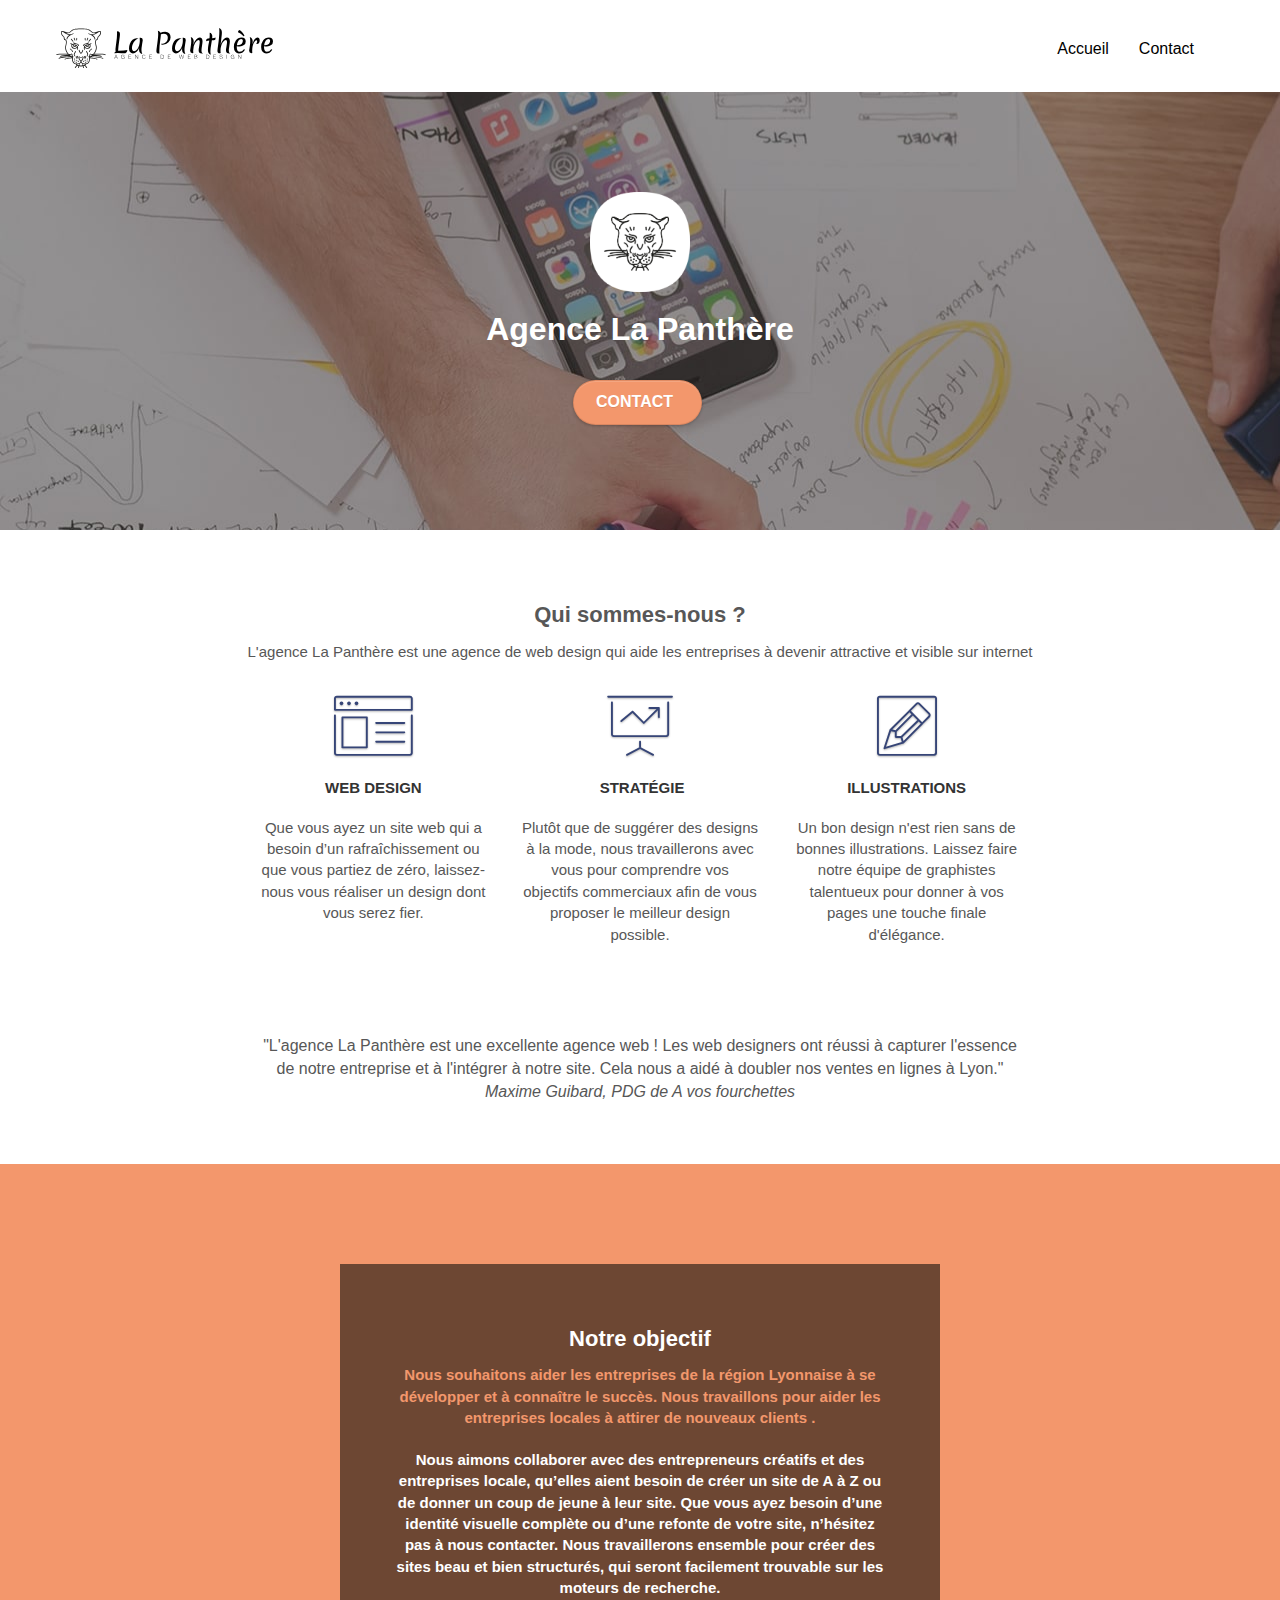
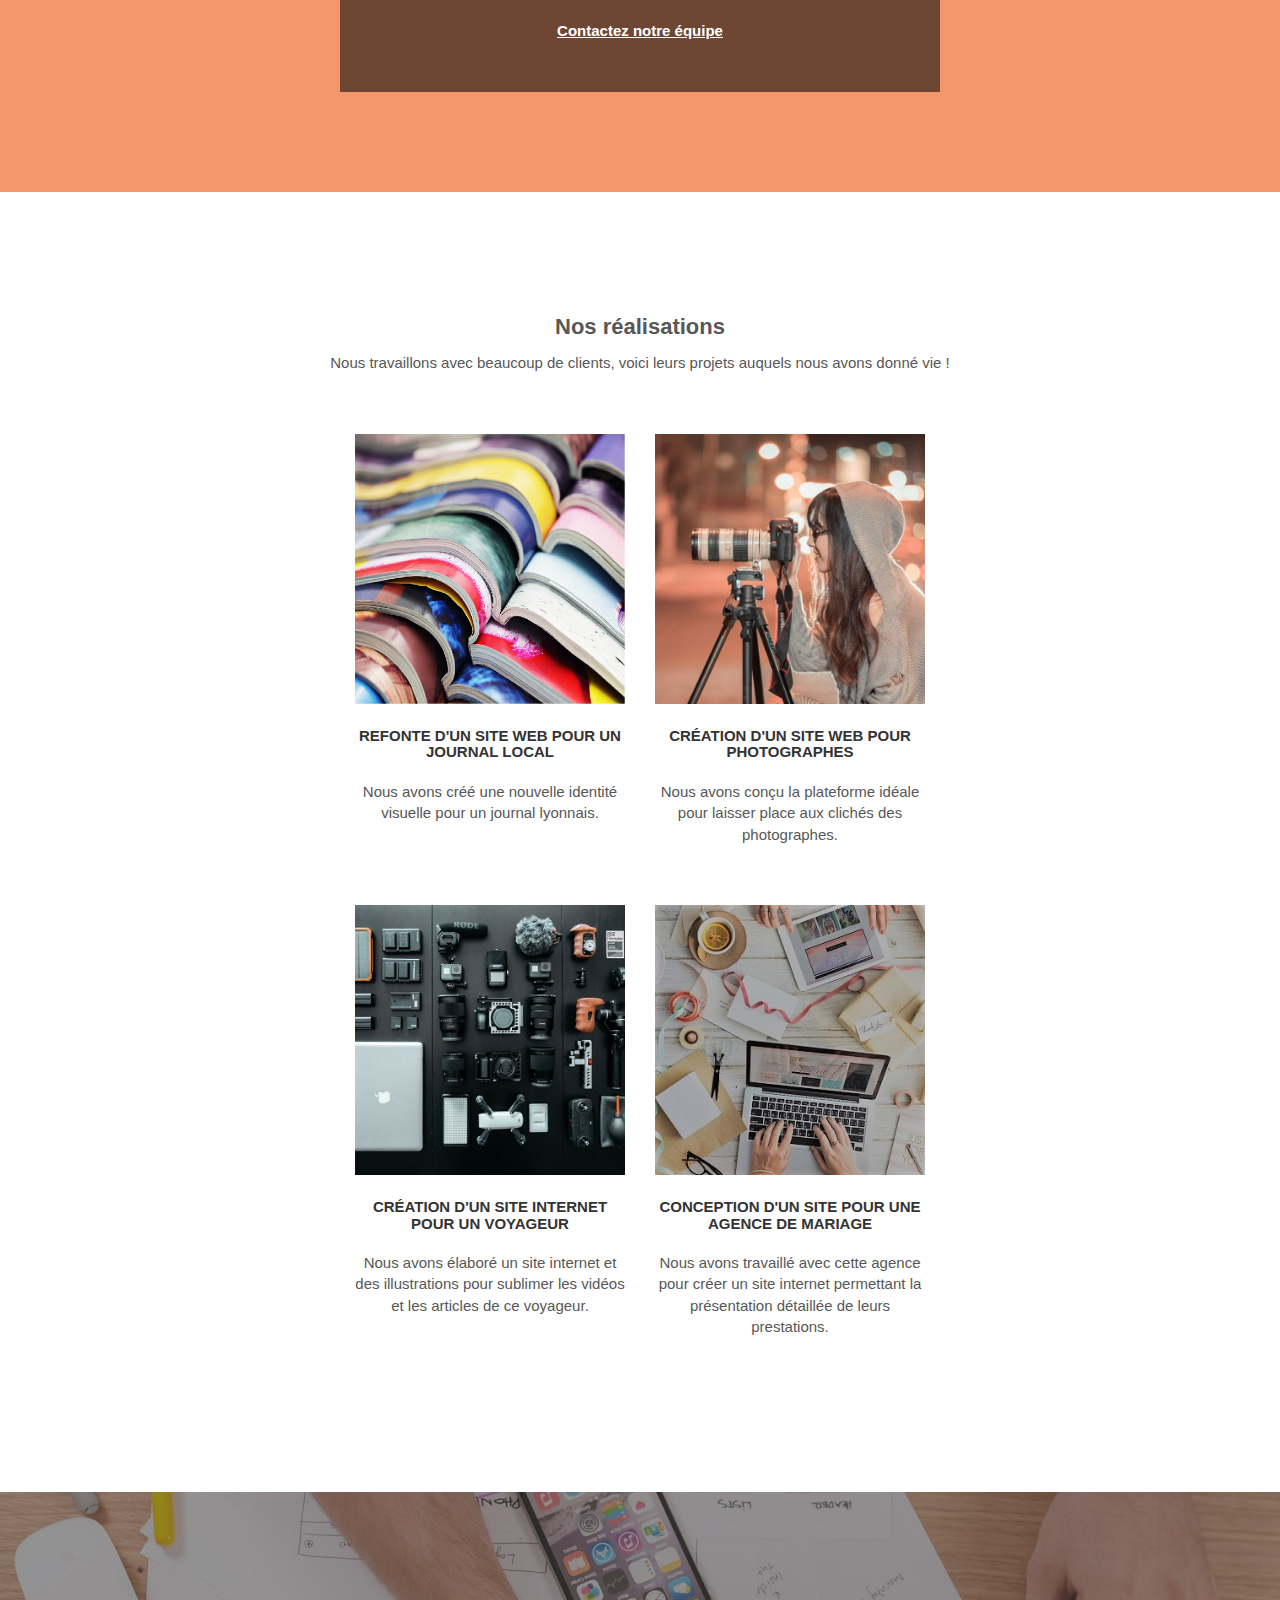
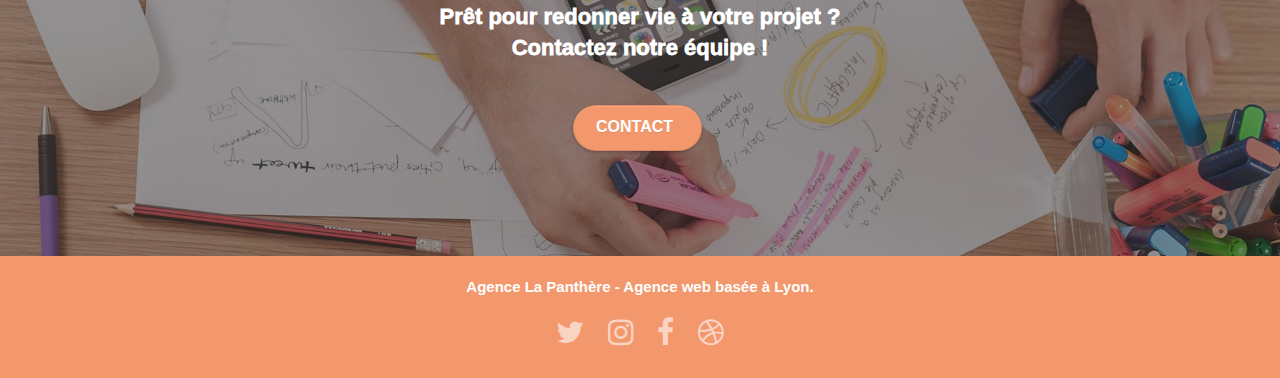
==== index.html @ 71d75590 "Add files via upload" ====
<!doctype html>
<html lang="fr">
<head>
	
    <meta charset="utf-8">
    <meta name="keywords" content="seo, google, site web, site internet, agence design paris, agence design, agence design,agence design,agence design,agence design,agence design,agence design,agence design,agence design">
    <meta name="description" content="L'agence La Panthère est une agence de web design qui aide les entreprises à devenir attractive et visible sur internet - Ensemble, travaillons sur la stratégie de communication, le design, ainsi que les illustrations de votre site web.">
    <meta name="viewport" content="width=device-width, initial-scale=1.0, viewport-fit=cover">
    <link rel="shortcut icon" type="image/png" href="favicon.jpg">
    
	<link rel="stylesheet" type="text/css" href="./css/bootstrap.css">
	<link rel="stylesheet" type="text/css" href="style.css">
	<link rel="stylesheet" type="text/css" href="./css/font-awesome.css">
	<link rel="stylesheet" type="text/css" href="./css/et-line.css">
	
    
	<script src="./js/jquery-2.1.0.js"></script>
	<script src="./js/bootstrap.js"></script>
	<script src="./js/blocs.js"></script>
	<script src="./js/jquery.touchSwipe.js" defer></script>
	<script src="./js/gmaps.js"></script>

    <title>La Panthère - Agence de Web Design Lyonnaise</title>

    
<!-- Analytics -->
 
<!-- Analytics END -->
    
</head>
<body>
<!-- Principal conteneur -->
<div class="page-container">
    
<!-- bloc-0 -->
<header class="bloc bgc-white l-bloc " id="bloc-0">
	<div class="container bloc-sm">

		<nav class="navbar row">
			<div class="navbar-header">
				<a class="navbar-brand" href="index.html"><img src="img/agence-la-panthere-monochrome.svg" alt="paris web design logo agence web meilleure agence" height="40" /></a>
				<button id="nav-toggle" type="button" class="ui-navbar-toggle navbar-toggle" data-toggle="collapse" data-target=".navbar-1">
					<span class="sr-only">Toggle navigation</span><span class="icon-bar"></span><span class="icon-bar"></span><span class="icon-bar"></span>
				</button>
			</div>
			<div class="collapse navbar-collapse navbar-1 special-dropdown-nav">
				<ul class="site-navigation nav navbar-nav">
					<li>
						<a href="index.html">Accueil</a>
					</li>
					<li>
					</li>
					<li>
						<a href="contact.html">Contact</a>
					</li>
				</ul>
			</div>
		</nav>
	</div>
</header>
<!-- bloc-0 END -->

<!-- bloc-1-presentation -->
<div class="bloc bgc-dark-slate-blue bg-banniere d-bloc bg-t-edge bloc-bg-texture texture-paper b-parallax" id="bloc-1-hero">
	<div class="container bloc-lg">
		<div class="row tight-width-whitespace">
			<div class="col-sm-12">
				<img src="img/logo.png" class="center-block image-resize-mode" width="100" alt="Logo de l'agence WEB : La panthère" />
				<h1 class="text-center hero-bloc-text tc-white ">
					Agence La Panthère
				</h1>
				<div class="text-center">
					<a href="page2.html" class="btn btn-lg btn-clean btn-rd cta-hero btn-atomic-tangerine" id="cta-hero">Contact</a>
				</div>
			</div>
		</div>
	</div>
</div>
<!-- bloc-1-presentation END -->

<!-- bloc-2-services -->
<div class="bloc bgc-white l-bloc" id="bloc-2-services">
	<div class="container bloc-md">
		<div class="row">
			<div class="col-sm-12 text-center">
				<h2>Qui sommes-nous ?</h2>
				<p>L'agence La Panthère est une agence de web design qui aide les entreprises à devenir attractive et visible sur internet</p>
			</div>
		</div>
		<div class="row voffset-lg med-width-whitespace">
			<div class="col-sm-4">
				<div class="text-center">
					<span class="et-icon-browser sm-shadow icon-dark-slate-blue icons icon-lg"></span>
				</div>
				<h3 class="mg-md text-center">
					Web design
				</h3>
				<p class="text-center ">
					Que vous ayez un site web qui a besoin d&rsquo;un rafraîchissement ou que vous partiez de zéro, laissez-nous vous réaliser un design dont vous serez fier.
				</p>
			</div>
			<div class="col-sm-4">
				<div class="text-center">
					<span class="et-icon-presentation sm-shadow icon-dark-slate-blue icons icon-lg"></span>
				</div>
				<h3 class="mg-md text-center">
					&nbsp;Stratégie
				</h3>
				<p class="text-center ">
					Plutôt que de suggérer des designs à la mode, nous travaillerons avec vous pour comprendre vos objectifs commerciaux afin de vous proposer le meilleur design possible.
				</p>
			</div>
			<div class="col-sm-4">
				<div class="text-center">
					<span class="et-icon-edit sm-shadow icon-dark-slate-blue icons icon-lg"></span>
				</div>
				<h3 class="mg-md text-center">
					Illustrations
				</h3>
				<p class="text-center ">
					Un bon design n'est rien sans de bonnes illustrations. Laissez faire notre équipe de graphistes talentueux pour donner à vos pages une touche finale d'élégance.
				</p>
			</div>
		</div>
		<div class="row voffset-lg voffset">
			<div class="col-xs-12 col-md-8 col-md-offset-2 text-center">
				<p class="citation">"L'agence La Panthère est une excellente agence web ! Les web designers ont réussi à capturer l'essence de notre entreprise et à l'intégrer à notre site. Cela nous a aidé à doubler nos ventes en lignes à Lyon."
				<br>
					<span class="auteur">Maxime Guibard, PDG de A vos fourchettes</span> 

					</p>

			</div>
		</div>
	</div>
</div>
<!-- bloc-2-services END -->

<!-- bloc-3-what-i-do -->
<div class="bloc tc-white bgc-atomic-tangerine bg-presentation d-bloc bloc-bg-texture texture-paper b-parallax" id="bloc-3-what-i-do">
	<div class="container bloc-lg">
		<div class="row tight-width-whitespace black-background">
			<div class="col-sm-12">
				<h2 class="text-center white ">Notre objectif</h2>
				<p class="mg-md text-center tc-white">
					Nous souhaitons aider les entreprises de la région Lyonnaise à se développer et à connaître le succès. Nous travaillons pour aider les entreprises locales à attirer de nouveaux clients .<br>
				<p class="text-center white">
					Nous aimons collaborer avec des entrepreneurs créatifs et des entreprises locale, qu’elles aient besoin de créer un site de A à Z ou de donner un coup de jeune à leur site. Que vous ayez besoin d’une identité visuelle complète ou d’une refonte de votre site, n’hésitez pas à nous contacter. Nous travaillerons ensemble pour créer des sites beau et bien structurés, qui seront facilement trouvable sur les moteurs de recherche. <br><br><a class="ltc-white bold-link" href="page2.html">Contactez notre équipe</a><br>
				</p>
			</div>
		</div>
	</div>
</div>
<!-- bloc-3-what-i-do END -->

<!-- bloc-4-portfolio -->
<div class="bloc bgc-white bg-lines-h2-bg bg-repeat l-bloc" id="bloc-4-portfolio">
	<div class="container bloc-lg">
		<div class="row">
			<div class="col-sm-12 text-center">
				<h2 class="text-center">Nos réalisations</h2>
				<p>Nous travaillons avec beaucoup de clients, voici leurs projets auquels nous avons donné vie !</p>
			</div>
		</div>
		<div class="row tight-width-whitespace portfolio-row">
			<div class="col-sm-6">
				<a href="#" data-lightbox="img/1.jpg" data-gallery-id="gallery-1" data-caption="Refonte d'un site web pour un journal local" data-frame="snapshot-lb"><img src="img/1.jpg" alt="Refonte site web journal" class="img-responsive portfolio-thumb" /></a>
				<h3 class="mg-md text-center">
					Refonte d'un site web pour un journal local
				</h3>
				<p class="text-center">
					Nous avons créé une nouvelle identité visuelle pour un journal lyonnais.
				</p>
			</div>
			<div class="col-sm-6">
				<a href="#" data-lightbox="img/2.jpg" data-gallery-id="gallery-1" data-caption="Création d'un site web pour photographes" data-frame="snapshot-lb"><img src="img/2.jpg" class="img-responsive portfolio-thumb" alt="Création d'un site web pour photographes" /></a>
				<h3 class="mg-md text-center">
					Création d'un site web pour photographes
				</h3>
				<p class="text-center">
					Nous avons conçu la plateforme idéale pour laisser place aux clichés des photographes.
				</p>
			</div>
		</div>
		<div class="row tight-width-whitespace portfolio-row">
			<div class="col-sm-6">
				<a href="#" data-lightbox="img/3.bmp" data-gallery-id="gallery-1" data-caption="Création d'un site internet pour un voyageur" data-frame="snapshot-lb"><img src="img/3.bmp" class="img-responsive portfolio-thumb" alt="Création d'un site web pour voyageur"/></a>
				<h3 class="mg-md text-center">
					Création d'un site internet pour un voyageur
				</h3>
				<p class="text-center">
					Nous avons élaboré un site internet et des illustrations pour sublimer les vidéos et les articles de ce voyageur.
				</p>
			</div>
			<div class="col-sm-6">
				<a href="#" data-lightbox="img/4.bmp" data-gallery-id="gallery-1" data-caption="Conception d'un site pour une agence de mariage" data-frame="snapshot-lb"><img src="img/4.bmp" class="img-responsive portfolio-thumb" alt="Création d'un site web pour agence de mariage" /></a>
				<h3 class="mg-md text-center">
					Conception d'un site pour une agence de mariage
				</h3>
				<p class="text-center">
					Nous avons travaillé avec cette agence pour créer un site internet permettant la présentation détaillée de leurs prestations.
				</p>
			</div>
		</div>
	</div>
</div>
<!-- bloc-4-portfolio END -->

<!-- bloc-5-cta -->
<div class="bloc bgc-dark-slate-blue bg-banniere d-bloc bloc-bg-texture texture-paper" id="bloc-5-cta">
	<div class="container bloc-lg">
		<div class="row">
			<h2 class="mg-md text-center tc-white" id="titre-contact">
				Prêt pour redonner vie à votre projet ?<br>Contactez notre équipe !
			</h2>
			<div class="col-sm-12 text-center">
				<a href="page2.html" class="btn btn-atomic-tangerine btn-clean btn-rd btn-lg cta-hero">Contact</a>
			</div>
		</div>
	</div>
</div>
<!-- bloc-5-cta END -->

<!-- Footer - bloc-8 -->
<div class="bloc bgc-atomic-tangerine d-bloc" id="bloc-8">
	<div class="container bloc-sm">
		<div class="row">
			<div class="col-sm-12">
				<p class="text-center white">
					Agence La Panthère - Agence web basée à Lyon.<br>
				</p>
				<div class="row row-no-gutters social">
					
					<div class="text-center">
						<a class="social" href="index.html"><span class="fa fa-twitter icon-md"></span></a>
						<a class="social" href="index.html"><span class="fa fa-instagram icon-md"></span></a>
						<a class="social" href="index.html"><span class="fa fa-facebook icon-md"></span></a>
						<a class="social" href="index.html"><span class="fa fa-dribbble icon-md"></span></a>
					</div>

	
				</div>
			</div>
		</div>
	</div>
</div>
<!-- Footer - bloc-8 END -->

</div>
<!-- Principal conteneur END -->
    

</body>
</html>
---- style.css ----
body {
    margin: 0;
    padding: 0;
    background: #FFF;
    overflow-x: hidden;
    -webkit-font-smoothing: antialiased;
    -moz-osx-font-smoothing: grayscale;
}

a,
button {
    transition: all .3s ease-in-out;
    outline: none!important;
}

a:hover {
    text-decoration: none;
    cursor: pointer;
}

#page-loading-blocs-notifaction {
    position: fixed;
    top: 0;
    bottom: 0;
    width: 100%;
    z-index: 100000;
    background: #FFFFFF url("img/pageload-spinner.gif") no-repeat center center;
}

.bloc {
    /* width: 100%; */
    clear: both;
    background: 50% 50% no-repeat;
    padding: 0 50px;
    -webkit-background-size: cover;
    -moz-background-size: cover;
    -o-background-size: cover;
    background-size: cover;
    position: relative;
}

.bloc .container {
    padding-left: 0;
    padding-right: 0;
}

.bloc-lg {
    padding: 100px 50px;
}

.bloc-md {
    padding: 50px;
}

.bloc-sm {
    padding: 20px 50px;
}

.bg-center,
.bg-l-edge,
.bg-r-edge,
.bg-t-edge,
.bg-b-edge,
.bg-tl-edge,
.bg-bl-edge,
.bg-tr-edge,
.bg-br-edge,
.bg-repeat {
    -webkit-background-size: auto!important;
    -moz-background-size: auto!important;
    -o-background-size: auto!important;
    background-size: auto!important;
}


.bg-repeat {
    background: repeat;
}

.bg-t-edge {
    background: top no-repeat;
}

.bloc-bg-texture::before {
    
    background-size: 2px 2px;
    position: absolute;
    top: 0;
    bottom: 0;
    left: 0;
    right: 0;
}

.texture-paper::before {
    background: url("img/texture-paper.png");
    background-size: 280px 280px;
}

.b-parallax {
    background-attachment: fixed;
}

.d-bloc {
    color: rgba(255, 255, 255, .7);
}

.d-bloc button:hover {
    color: rgba(255, 255, 255, .9);
}

.d-bloc .icon-round,
.d-bloc .icon-square,
.d-bloc .icon-rounded,
.d-bloc .icon-semi-rounded-a,
.d-bloc .icon-semi-rounded-b {
    border-color: rgba(255, 255, 255, .9);
}

.d-bloc .divider-h span {
    border-color: rgba(255, 255, 255, .2);
}

.d-bloc .a-btn,
.d-bloc .navbar a,
.d-bloc .navbar-brand,
.d-bloc a .icon-sm,
.d-bloc a .icon-md,
.d-bloc a .icon-lg,
.d-bloc a .icon-xl,
.d-bloc h1 a,
.d-bloc h2 a,
.d-bloc h3 a,
.d-bloc h4 a,
.d-bloc h5 a,
.d-bloc h6 a,
.d-bloc p a {
    color: rgba(255, 255, 255, .6);
}

.d-bloc .a-btn:hover,
.d-bloc .navbar a:hover,
.d-bloc .navbar-brand:hover,
.d-bloc a:hover .icon-sm,
.d-bloc a:hover .icon-md,
.d-bloc a:hover .icon-lg,
.d-bloc a:hover .icon-xl,
.d-bloc h1 a:hover,
.d-bloc h2 a:hover,
.d-bloc h3 a:hover,
.d-bloc h4 a:hover,
.d-bloc h5 a:hover,
.d-bloc h6 a:hover,
.d-bloc p a:hover {
    color: rgba(255, 255, 255, 1);
}

.d-bloc .navbar-toggle .icon-bar {
    background: rgba(255, 255, 255, 1);
}

.d-bloc .btn-wire,
.d-bloc .btn-wire:hover {
    color: rgba(255, 255, 255, 1);
    border-color: rgba(255, 255, 255, 1);
}

.d-bloc .panel {
    color: rgba(0, 0, 0, .5);
}

.d-bloc .panel button:hover {
    color: rgba(0, 0, 0, .7);
}

.d-bloc .panel icon {
    border-color: rgba(0, 0, 0, .7);
}

.d-bloc .panel .divider-h span {
    border-color: rgba(0, 0, 0, .1);
}

.d-bloc .panel .a-btn {
    color: rgba(0, 0, 0, .6);
}

.d-bloc .panel .a-btn:hover {
    color: rgba(0, 0, 0, 1);
}

.d-bloc .panel .btn-wire,
.d-bloc .panel .btn-wire:hover {
    color: rgba(0, 0, 0, .7);
    border-color: rgba(0, 0, 0, .3);
}

.d-bloc .panel,
.l-bloc {
    color: rgba(0, 0, 0, .5);
}

.d-bloc .panel button:hover,
.l-bloc button:hover {
    color: rgba(0, 0, 0, .7);
}

.l-bloc .icon-round,
.l-bloc .icon-square,
.l-bloc .icon-rounded,
.l-bloc .icon-semi-rounded-a,
.l-bloc .icon-semi-rounded-b {
    border-color: rgba(0, 0, 0, .7);
}

.d-bloc .panel .divider-h span,
.l-bloc .divider-h span {
    border-color: rgba(0, 0, 0, .1);
}

.d-bloc .panel .a-btn,
.l-bloc .a-btn,
.l-bloc .navbar a,
.l-bloc .navbar-brand,
.l-bloc a .icon-sm,
.l-bloc a .icon-md,
.l-bloc a .icon-lg,
.l-bloc a .icon-xl,
.l-bloc h1 a,
.l-bloc h2 a,
.l-bloc h3 a,
.l-bloc h4 a,
.l-bloc h5 a,
.l-bloc h6 a,
.l-bloc p a {
    color: rgba(0, 0, 0, .6);
}

.d-bloc .panel .a-btn:hover,
.l-bloc .a-btn:hover,
.l-bloc .navbar a:hover,
.l-bloc .navbar-brand:hover,
.l-bloc a:hover .icon-sm,
.l-bloc a:hover .icon-md,
.l-bloc a:hover .icon-lg,
.l-bloc a:hover .icon-xl,
.l-bloc h1 a:hover,
.l-bloc h2 a:hover,
.l-bloc h3 a:hover,
.l-bloc h4 a:hover,
.l-bloc h5 a:hover,
.l-bloc h6 a:hover,
.l-bloc p a:hover {
    color: rgba(0, 0, 0, 1);
}

.l-bloc .navbar-toggle .icon-bar {
    color: rgba(0, 0, 0, .6);
}

.d-bloc .panel .btn-wire,
.d-bloc .panel .btn-wire:hover,
.l-bloc .btn-wire,
.l-bloc .btn-wire:hover {
    color: rgba(0, 0, 0, .7);
    border-color: rgba(0, 0, 0, .3);
}

.voffset {
    margin-top: 30px;
}

.voffset-lg {
    margin-top: 80px;
}

.row-no-gutters {
    margin-right: 0;
    margin-left: 0;
}

.row.row-no-gutters > [class^="col-"],
.row.row-no-gutters > [class*=" col-"] {
    padding-right: 0;
    padding-left: 0;
}

#bloc-1-hero h1 {
    font-weight: 800;
    color: #ffffff!important;
    font-size: 32px;
}

.navbar {
    margin-bottom: 0;
    z-index: 1;
}

.navbar-brand {
    height: auto;
    padding: 3px 15px;
    font-size: 25px;
    font-weight: normal;
    font-weight: 600;
    line-height: 44px;
}

.navbar-brand img {
    max-height: 200px;
    margin: 0 5px 0 0;
    display: inline;
}

.navbar-brand img[src$=svg] {
    min-width: 100px;
}

.nav-center .navbar-brand img {
    margin: 0;
}

.navbar .nav {
    padding-top: 2px;
    margin-right: -16px;
    float: right;
    z-index: 1;
}

.nav > li {
    float: left;
    margin-top: 4px;
    font-size: 16px;
}

.navbar-nav .open .dropdown-menu > li > a {
    text-align: inherit;
}

.nav > li a:hover,
.nav > li a:focus {
    /**
    * ! Ajout fonctionnalitées sur liens
    **/
    font-weight: bold;
    color: #cf7e58!important;
    background: transparent;
}

.navbar-toggle {
    margin: 10px 10px 0 0;
    border: 0px;
}

.navbar-toggle:hover {
    background: transparent!important;
}

.navbar-toggle .icon-bar {
    background-color: rgba(0, 0, 0, .5);
    width: 26px;
}

.nav-invert .navbar .nav {
    float: left;
}

.nav-invert .navbar-header,
.nav-invert .navbar-brand {
    float: right;
    position: relative;
    z-index: 2;
}

@media (min-width: 768px) {
    .site-navigation {
        position: absolute;
        top: 50%;
        right: 20px;
        transform: translate(0, -50%);
        -webkit-transform: translateY(-50%);
    }
    .nav > li .dropdown-menu a,
    .nav > li .dropdown-menu a:hover {
        color: #484848;
    }
    .nav-invert .site-navigation {
        left: 0;
        right: 0;
    }
    .nav-center {
        text-align: center;
    }
    .nav-center .navbar-header {
        width: 100%;
    }
    .nav-center .navbar-header,
    .nav-center .navbar-brand,
    .nav-center .nav > li {
        float: none;
        display: inline-block;
    }
    .nav-center .site-navigation {
        position: relative;
        width: 100%;
        right: 0;
        margin-right: 0px;
        margin-top: 20px;
    }
    .nav-center.mini-nav .navbar-toggle {
        float: none;
        margin: 10px auto 0;
    }
}

.nav > li > .dropdown a {
    background: none!important;
    display: block;
    padding: 14px 15px;
}

nav .caret {
    margin: 0 5px;
}

.dropdown-menu .dropdown-menu {
    top: -8px;
    left: 100%;
}

.dropdown-menu .dropmenu-flow-right {
    top: 100%;
    left: 0;
    margin-left: -1px;
    border-top-left-radius: 0;
    border-top-right-radius: 0;
}

.dropdown-menu .dropdown span {
    border: 4px solid black;
    border-top-color: transparent;
    border-right-color: transparent;
    border-bottom-color: transparent;
    margin: 6px -5px 0 0!important;
    float: right;
}

.mg-md {
    margin-top: 10px;
    margin-bottom: 20px;
}

.mg-lg {
    margin-top: 10px;
    margin-bottom: 40px;
}

.btn {
    cursor: pointer;
    margin: 0 5px 5px 0;
}

.btn.pull-right {
    margin: 0 0 5px 5px;
}

.btn-d,
.btn-d:hover,
.btn-d:focus {
    color: #FFF;
    background: rgba(0, 0, 0, .3);
}

button {
    outline: none!important;
}

.btn-rd {
    border-radius: 40px;
}

.btn-clean {
    border: 1px solid rgba(0, 0, 0, .08);
    border-bottom-color: rgba(0, 0, 0, .1);
    text-shadow: 0 1px 0 rgba(0, 0, 1, .1);
    box-shadow: 0 1px 3px rgba(0, 0, 1, .25), inset 0 1px 0 0 rgba(255, 255, 255, .15);
}

.icon-md {
    font-size: 30px!important;
}

.icon-lg {
    font-size: 60px!important;
}

.sm-shadow {
    text-shadow: 0 1px 2px rgba(0, 0, 0, .3);
}

.panel-sq,
.panel-sq .panel-heading,
.panel-sq .panel-footer {
    border-radius: 0;
}

.panel-rd {
    border-radius: 30px;
}

.panel-rd .panel-heading {
    border-radius: 29px 29px 0 0;
}

.panel-rd .panel-footer {
    border-radius: 0 0 29px 29px;
}

.form-control {
    border-color: rgba(0, 0, 0, .1);
    box-shadow: none;
}

.scrollToTop {
    width: 40px;
    height: 40px;
    position: fixed;
    bottom: 20px;
    right: 20px;
    opacity: 0;
    z-index: 500;
    transition: all .3s ease-in-out;
}
.scrollToTop span {
    margin-top: 6px;
}

.showScrollTop {
    font-size: 14px;
    opacity: 1;
}

a[data-lightbox] {
    position: relative;
    display: block;
    text-align: center;
}

a[data-lightbox]:hover::before {
    content: "+";
    font-family: "HelveticaNeue-Light", "Helvetica Neue Light", "Helvetica Neue", Helvetica, Arial;
    font-size: 32px;
    width: 50px;
    height: 50px;
    margin-left: -25px;
    border-radius: 50%;
    background: rgba(0, 0, 0, .6);
    color: #FFF;
    font-weight: 100;
    z-index: 1;
    position: absolute;
    top: 50%;
    transform: translateY(-50%);
    -webkit-transform: translateY(-50%);
}

a[data-lightbox]:hover img {
    opacity: 0.6;
    -webkit-animation-fill-mode: none;
    animation-fill-mode: none;
}

#lightbox-modal {
    display: flex;
    align-items: center;
}

#lightbox-modal .modal-dialog {
    width: 90%;
    max-width: 900px;
    margin: 0 auto 0;
}

#lightbox-modal .modal-dialog img {
    max-height: 90vh;
    margin: 0 auto;
}

.lightbox-caption {
    padding: 20px;
    color: #FFF;
    background: rgba(0, 0, 0, .5);
    position: absolute;
    left: 15px;
    right: 15px;
    bottom: 5px;
}

.close-lightbox {
    color: #FFF;
    font-size: 30px;
    position: absolute;
    top: 20px;
    right: 20px;
    z-index: 20;
    background: rgba(0, 0, 0, .5);
    border: none;
    line-height: 30px;
    padding: 0 9px 5px;
    opacity: 0.3;
}

.close-lightbox:hover,
.next-lightbox:hover,
.prev-lightbox:hover {
    opacity: 1.0;
    color: #FFF;
}

.next-lightbox,
.prev-lightbox {
    font-size: 20px;
    color: rgba(255, 255, 255, .9);
    background: rgba(0, 0, 0, .5);
    transition: all .2s ease-in-out;
    position: absolute;
    top: 45%;
    z-index: 1;
    opacity: 0.4;
}

.next-lightbox {
    padding: 6px 8px 1px 13px;
    right: 25px;
}

.prev-lightbox {
    padding: 6px 13px 1px 10px;
    left: 25px;
}

.snapshot-lb .modal-body {
    padding-bottom: 45px;
}

.snapshot-lb .lightbox-caption {
    padding: 0;
    color: rgba(0, 0, 0, .5);
    background: none;
}

h1,
h2,
h3,
h4,
h5,
h6,
p,
label,
.btn,
a {
    font-family: "helvetica";
    font-weight: 400;
    color: #575757!important;
}



.hero-bloc-text {
    font-size: 38px;
}

.hero-bloc-text-sub {
    font-size: 36px;
}

.statement-bloc-text {
    line-height: 26px;
    font-style: italic;
    font-size: 20px;
    text-align: center;
    font-weight: lighter;
    max-width: 520px;
    margin: auto auto auto auto;
}

p {
    font-size: 15px;
}
.citation{
    font-size: 16px;
}
.auteur{
    font-style: italic;
}
.tight-width-whitespace {
    max-width: 600px;
    margin: auto auto auto auto;
}

.h1 {
    font-size: 20px;
    font-family: "Open Sans";
}

.cta-hero {
    margin-top: 22px;
    color: #FFFFFF!important;
    text-transform: uppercase;
    padding: 12px 28px 12px 28px;
    font-size: 16px;
    font-weight: 700;
}

.social {
    padding: 10px;
    max-width: 240px;
    margin: auto auto auto auto;
}

h2 {
    font-weight: 700;
    font-size: 22px;
    line-height: 1.4em;
}

h3 {
    font-size: 15px;
    text-transform: uppercase;
    font-weight: 700;
    color: #333333!important;
}

.med-width-whitespace {
    max-width: 800px;
    margin: auto auto auto auto;
    box-shadow: 0px 0px 0px #000000;
}

h1 {
    color: #333333!important;
}

h4 {
    color: #333333!important;
}

.icons {
    margin-bottom: 14px;
    margin-top: 24px;
}

.white {
    font-weight: 700;
    color: #FFFFFF!important;
}

.portfolio-thumb {
    margin-bottom: 24px;
}

.portfolio-row {
    margin-bottom: 44px;
    margin-top: 50px;
}

.avatar {
    box-shadow: 0px 4px 9px rgba(0, 0, 0, 0.3);
}

.black-background {
    /**
    * ! Changement couleur 
    **/
    background-color: rgba(21, 19, 14, 0.605);
    padding: 40px 40px 40px 40px;
}

.bold-link {
    font-weight: 900;
    text-decoration: underline!important;
}

.bgc-white {
    background-color: #FFFFFF;
}

.bgc-dark-slate-blue {
    background-color: #364577;
}

.bgc-atomic-tangerine {
    background-color: #F3976C;
}

.tc-white {
    font-weight: 700;
    color: #F3976C!important;
}

.btn-atomic-tangerine {
    background: #F3976C;
    color: #FFFFFF!important;
}

.btn-atomic-tangerine:hover {
    background: #c27956!important;
    color: #FFFFFF!important;
}

.ltc-white {
    color: #FFFFFF!important;
}

.ltc-white:hover {
    color: #cccccc!important;
}

.ltc-atomic-tangerine {
    color: #F3976C!important;
}

.ltc-atomic-tangerine:hover {
    color: #c27956!important;
}

.icon-dark-slate-blue {
    color: #364577!important;
    border-color: #364577!important;
}

.bg-dots-bg {
    background-image: url("img/dots-bg.png");
}

.bg-lines-h2-bg {
    background-image: url("img/lines-h2-bg.png");
}

.bg-banniere {
    background-image: url("img/agence-la-panthere-min.jpg");
}

.bg-presentation {
    background-image: url("img/image-de-presentation-min.png");
}

@media (max-width: 1024px) {
    .bloc {
        padding-left: 20px;
        padding-right: 20px;
    }
    .bloc.full-width-bloc,
    .bloc-tile-2.full-width-bloc .container,
    .bloc-tile-3.full-width-bloc .container,
    .bloc-tile-4.full-width-bloc .container {
        padding-left: 0;
        padding-right: 0;
    }
}

@media (max-width: 992px) and (min-width: 768px) {
    .navbar .nav {
        max-width: 80%
    }
    .nav-center.navbar .nav {
        max-width: 100%
    }
}

@media only screen and (min-device-width: 768px) and (max-device-width: 1024px) and (orientation: landscape) {
    .b-parallax {
        background-attachment: scroll;
    }
}

@media only screen and (min-device-width: 1024px) and (max-device-width: 1366px) and (-webkit-min-device-pixel-ratio: 1.5) {
    .b-parallax {
        background-attachment: scroll;
    }
}

@media (max-width: 991px) {
    .container {
        width: 100%;
    }
    .b-parallax {
        background-attachment: scroll;
    }
    .page-container,
    #hero-bloc {
        overflow-x: hidden;
        position: relative;
    }
    .bloc {
        padding-left: constant(safe-area-inset-left);
        padding-right: constant(safe-area-inset-right);
    }
    .bloc-group,
    .bloc-group .bloc {
        display: block;
        width: 100%;
    }
    .bloc-fill-screen .fill-bloc-top-edge,
    .bloc-fill-screen .fill-bloc-bottom-edge {
        padding: 0 20px;
        padding-left: constant(safe-area-inset-left);
        padding-right: constant(safe-area-inset-right);
    }
}

@media (max-width: 767px) {
    .page-container {
        overflow-x: hidden;
        position: relative;
    }
    h1,
    h2,
    h3,
    h4,
    h5,
    h6,
    p,
    #disqus_thread {
        padding-left: 10px!important;
        padding-right: 10px!important;
    }
    .b-parallax {
        background-attachment: scroll;
    }
    .navbar .nav {
        padding-top: 0;
        border-top: 1px solid rgba(0, 0, 0, .2);
        float: none!important;
    }
   
    .navbar.row {
        margin-left: 0;
        margin-right: 0;
    }
    .site-navigation {
        position: inherit;
        transform: none;
        -webkit-transform: none;
        -ms-transform: none;
    }
    .nav > li {
        margin-top: 0;
        border-bottom: 1px solid rgba(0, 0, 0, .1);
        background: rgba(0, 0, 0, .05);
        text-align: left;
        padding-left: 15px;
        width: 100%;
    }
    .nav > li:hover {
        background: rgba(0, 0, 0, .08);
        
    }
    .dropdown .dropdown a .caret {
        float: none;
        margin: 5px 0 0 10px!important;
        border: 4px solid black;
        border-bottom-color: transparent;
        border-right-color: transparent;
        border-left-color: transparent;
    }
    #hero-bloc .navbar .nav {
        background: rgba(0, 0, 0, .8);
    }
    #hero-bloc .navbar .nav a {
        color: rgba(255, 255, 255, .6);
    }
    .hero {
        padding: 50px 0;
    }
    .hero-nav {
        left: -1px;
        right: -1px;
    }
    .navbar-collapse {
        padding: 0;
        overflow-x: hidden;
        -webkit-box-shadow: none;
        box-shadow: none;
    }
    .navbar-brand img {
        max-height: 40px;
        width: auto;
    }
    .nav-invert .navbar-header {
        float: none;
        width: 100%;
    }
    .nav-invert .navbar-toggle {
        float: left;
        margin-left: 10px;
    }
    .bloc {
        padding-left: 0;
        padding-right: 0;
    }
    .bloc-xxl,
    .bloc-xl,
    .bloc-lg {
        padding: 40px 0;
    }
    .bloc-sm,
    .bloc-md {
        padding-left: 0;
        padding-right: 0;
    }
    .bloc-tile-2 .container,
    .bloc-tile-3 .container,
    .bloc-tile-4 .container,
    .bloc-fill-screen .fill-bloc-top-edge,
    .bloc-fill-screen .fill-bloc-bottom-edge {
        padding-left: 0;
        padding-right: 0;
    }
    .a-block {
        padding: 0 10px;
    }
    .btn-dwn {
        display: none;
    }
    .voffset {
        margin-top: 5px;
    }
    .voffset-md {
        margin-top: 20px;
    }
    .voffset-lg {
        margin-top: 30px;
    }
    form {
        padding: 5px;
    }
    .close-lightbox {
        display: inline-block;
    }
    .blocsapp-device-iphone5 {
        background-size: 216px 425px;
        padding-top: 60px;
        width: 216px;
        height: 425px;
    }
    .blocsapp-device-iphone5 img {
        width: 180px;
        height: 320px;
    }
}

@media (max-width: 400px) {
    .bloc {
        padding-left: 0;
        padding-right: 0;
    }
}

@media (max-width: 767px) {
    .bloc-mob-center-text {
        text-align: center;
    }
}

/**
* ! MODIFICATION PERSONNELLE 
**/

.fa-chevron-up{
    color: white!important;
}
#titre-contact{
    color:rgb(255, 255, 255)!important;
    font-weight: 1000;
}
.form-control {
    border-color: rgba(0, 0, 0, .1);
    box-shadow: none;
}
.form-control:focus {
    border-color: #F3976C;
    box-shadow: none;
}
.form-group {
    margin-bottom: 15px
}

#bloc-4-portfolio img{
    width: 100%;
}
a{
    text-decoration: none;
}
li{
    list-style: none;
}
btn{
    cursor: pointer;
    transition: all .3s ease-in-out;
}
.nav>li>a{
    position: relative;
    display: block;
    padding: 10px 15px;
}
.site-navigation{
    margin-right: 10px!important;
}
.form-control{
    
    height: 25px;
    width: 100%;
}
#message{
    width: 100%;
    height: 100px;
}
.envoie {
    width: 100%;
    border-radius: 5px;
    border: none;

}

.flex-form{
    
    display: flex;
    justify-content: space-around;
    
}

.coordonne{
    font-size: 14px;
}
.text-center{
    text-align: center;
}

img{
    vertical-align: middle;
}
@media (min-width: 768px){
    
    .navbar-toggle {
        display: none;
        margin: 10px 10px 0 0;
        border: 0px;
    }

}
@media (max-width: 768px){
    
    .flex-form{
        margin-left: 5%;
        flex-direction: column;
    }
    .form-control{
        
        width: 93%;
    }
    #message{
        width: 93%;
        height: 100px;
    }
    .btn-atomic-tangerine {
        width: 90%;
        
        border: none;
    }
}

.btn{
    padding-left: 22PX;
    padding-top: 10px;
}

a{
    color: black!important;
}
---- css/et-line.css ----
@font-face {
    font-family: et-line;
    src: url(../fonts/et-line.eot);
    src: url(../fonts/et-line.eot?#iefix) format('embedded-opentype'), url(../fonts/et-line.woff) format('woff'), url(../fonts/et-line.ttf) format('truetype'), url(../fonts/et-line.svg#et-line) format('svg');
    font-weight: 400;
    font-style: normal
}

.et-icon-adjustments,
.et-icon-alarmclock,
.et-icon-anchor,
.et-icon-aperture,
.et-icon-attachment,
.et-icon-bargraph,
.et-icon-basket,
.et-icon-beaker,
.et-icon-bike,
.et-icon-book-open,
.et-icon-briefcase,
.et-icon-browser,
.et-icon-calendar,
.et-icon-camera,
.et-icon-caution,
.et-icon-chat,
.et-icon-circle-compass,
.et-icon-clipboard,
.et-icon-clock,
.et-icon-cloud,
.et-icon-compass,
.et-icon-desktop,
.et-icon-dial,
.et-icon-document,
.et-icon-documents,
.et-icon-download,
.et-icon-dribbble,
.et-icon-edit,
.et-icon-envelope,
.et-icon-expand,
.et-icon-facebook,
.et-icon-flag,
.et-icon-focus,
.et-icon-gears,
.et-icon-genius,
.et-icon-gift,
.et-icon-global,
.et-icon-globe,
.et-icon-googleplus,
.et-icon-grid,
.et-icon-happy,
.et-icon-hazardous,
.et-icon-heart,
.et-icon-hotairballoon,
.et-icon-hourglass,
.et-icon-key,
.et-icon-laptop,
.et-icon-layers,
.et-icon-lifesaver,
.et-icon-lightbulb,
.et-icon-linegraph,
.et-icon-linkedin,
.et-icon-lock,
.et-icon-magnifying-glass,
.et-icon-map,
.et-icon-map-pin,
.et-icon-megaphone,
.et-icon-mic,
.et-icon-mobile,
.et-icon-newspaper,
.et-icon-notebook,
.et-icon-paintbrush,
.et-icon-paperclip,
.et-icon-pencil,
.et-icon-phone,
.et-icon-picture,
.et-icon-pictures,
.et-icon-piechart,
.et-icon-presentation,
.et-icon-pricetags,
.et-icon-printer,
.et-icon-profile-female,
.et-icon-profile-male,
.et-icon-puzzle,
.et-icon-quote,
.et-icon-recycle,
.et-icon-refresh,
.et-icon-ribbon,
.et-icon-rss,
.et-icon-sad,
.et-icon-scissors,
.et-icon-scope,
.et-icon-search,
.et-icon-shield,
.et-icon-speedometer,
.et-icon-strategy,
.et-icon-streetsign,
.et-icon-tablet,
.et-icon-target,
.et-icon-telescope,
.et-icon-toolbox,
.et-icon-tools,
.et-icon-tools-2,
.et-icon-trophy,
.et-icon-tumblr,
.et-icon-twitter,
.et-icon-upload,
.et-icon-video,
.et-icon-wallet,
.et-icon-wine {
    font-family: et-line;
    speak: none;
    font-style: normal;
    font-weight: 400;
    font-variant: normal;
    text-transform: none;
    line-height: 1;
    -webkit-font-smoothing: antialiased;
    -moz-osx-font-smoothing: grayscale;
    display: inline-block
}

.et-icon-mobile:before {
    content: "\e000"
}

.et-icon-laptop:before {
    content: "\e001"
}

.et-icon-desktop:before {
    content: "\e002"
}

.et-icon-tablet:before {
    content: "\e003"
}

.et-icon-phone:before {
    content: "\e004"
}

.et-icon-document:before {
    content: "\e005"
}

.et-icon-documents:before {
    content: "\e006"
}

.et-icon-search:before {
    content: "\e007"
}

.et-icon-clipboard:before {
    content: "\e008"
}

.et-icon-newspaper:before {
    content: "\e009"
}

.et-icon-notebook:before {
    content: "\e00a"
}

.et-icon-book-open:before {
    content: "\e00b"
}

.et-icon-browser:before {
    content: "\e00c"
}

.et-icon-calendar:before {
    content: "\e00d"
}

.et-icon-presentation:before {
    content: "\e00e"
}

.et-icon-picture:before {
    content: "\e00f"
}

.et-icon-pictures:before {
    content: "\e010"
}

.et-icon-video:before {
    content: "\e011"
}

.et-icon-camera:before {
    content: "\e012"
}

.et-icon-printer:before {
    content: "\e013"
}

.et-icon-toolbox:before {
    content: "\e014"
}

.et-icon-briefcase:before {
    content: "\e015"
}

.et-icon-wallet:before {
    content: "\e016"
}

.et-icon-gift:before {
    content: "\e017"
}

.et-icon-bargraph:before {
    content: "\e018"
}

.et-icon-grid:before {
    content: "\e019"
}

.et-icon-expand:before {
    content: "\e01a"
}

.et-icon-focus:before {
    content: "\e01b"
}

.et-icon-edit:before {
    content: "\e01c"
}

.et-icon-adjustments:before {
    content: "\e01d"
}

.et-icon-ribbon:before {
    content: "\e01e"
}

.et-icon-hourglass:before {
    content: "\e01f"
}

.et-icon-lock:before {
    content: "\e020"
}

.et-icon-megaphone:before {
    content: "\e021"
}

.et-icon-shield:before {
    content: "\e022"
}

.et-icon-trophy:before {
    content: "\e023"
}

.et-icon-flag:before {
    content: "\e024"
}

.et-icon-map:before {
    content: "\e025"
}

.et-icon-puzzle:before {
    content: "\e026"
}

.et-icon-basket:before {
    content: "\e027"
}

.et-icon-envelope:before {
    content: "\e028"
}

.et-icon-streetsign:before {
    content: "\e029"
}

.et-icon-telescope:before {
    content: "\e02a"
}

.et-icon-gears:before {
    content: "\e02b"
}

.et-icon-key:before {
    content: "\e02c"
}

.et-icon-paperclip:before {
    content: "\e02d"
}

.et-icon-attachment:before {
    content: "\e02e"
}

.et-icon-pricetags:before {
    content: "\e02f"
}

.et-icon-lightbulb:before {
    content: "\e030"
}

.et-icon-layers:before {
    content: "\e031"
}

.et-icon-pencil:before {
    content: "\e032"
}

.et-icon-tools:before {
    content: "\e033"
}

.et-icon-tools-2:before {
    content: "\e034"
}

.et-icon-scissors:before {
    content: "\e035"
}

.et-icon-paintbrush:before {
    content: "\e036"
}

.et-icon-magnifying-glass:before {
    content: "\e037"
}

.et-icon-circle-compass:before {
    content: "\e038"
}

.et-icon-linegraph:before {
    content: "\e039"
}

.et-icon-mic:before {
    content: "\e03a"
}

.et-icon-strategy:before {
    content: "\e03b"
}

.et-icon-beaker:before {
    content: "\e03c"
}

.et-icon-caution:before {
    content: "\e03d"
}

.et-icon-recycle:before {
    content: "\e03e"
}

.et-icon-anchor:before {
    content: "\e03f"
}

.et-icon-profile-male:before {
    content: "\e040"
}

.et-icon-profile-female:before {
    content: "\e041"
}

.et-icon-bike:before {
    content: "\e042"
}

.et-icon-wine:before {
    content: "\e043"
}

.et-icon-hotairballoon:before {
    content: "\e044"
}

.et-icon-globe:before {
    content: "\e045"
}

.et-icon-genius:before {
    content: "\e046"
}

.et-icon-map-pin:before {
    content: "\e047"
}

.et-icon-dial:before {
    content: "\e048"
}

.et-icon-chat:before {
    content: "\e049"
}

.et-icon-heart:before {
    content: "\e04a"
}

.et-icon-cloud:before {
    content: "\e04b"
}

.et-icon-upload:before {
    content: "\e04c"
}

.et-icon-download:before {
    content: "\e04d"
}

.et-icon-target:before {
    content: "\e04e"
}

.et-icon-hazardous:before {
    content: "\e04f"
}

.et-icon-piechart:before {
    content: "\e050"
}

.et-icon-speedometer:before {
    content: "\e051"
}

.et-icon-global:before {
    content: "\e052"
}

.et-icon-compass:before {
    content: "\e053"
}

.et-icon-lifesaver:before {
    content: "\e054"
}

.et-icon-clock:before {
    content: "\e055"
}

.et-icon-aperture:before {
    content: "\e056"
}

.et-icon-quote:before {
    content: "\e057"
}

.et-icon-scope:before {
    content: "\e058"
}

.et-icon-alarmclock:before {
    content: "\e059"
}

.et-icon-refresh:before {
    content: "\e05a"
}

.et-icon-happy:before {
    content: "\e05b"
}

.et-icon-sad:before {
    content: "\e05c"
}

.et-icon-facebook:before {
    content: "\e05d"
}

.et-icon-twitter:before {
    content: "\e05e"
}

.et-icon-googleplus:before {
    content: "\e05f"
}

.et-icon-rss:before {
    content: "\e060"
}

.et-icon-tumblr:before {
    content: "\e061"
}

.et-icon-linkedin:before {
    content: "\e062"
}

.et-icon-dribbble:before {
    content: "\e063"
}
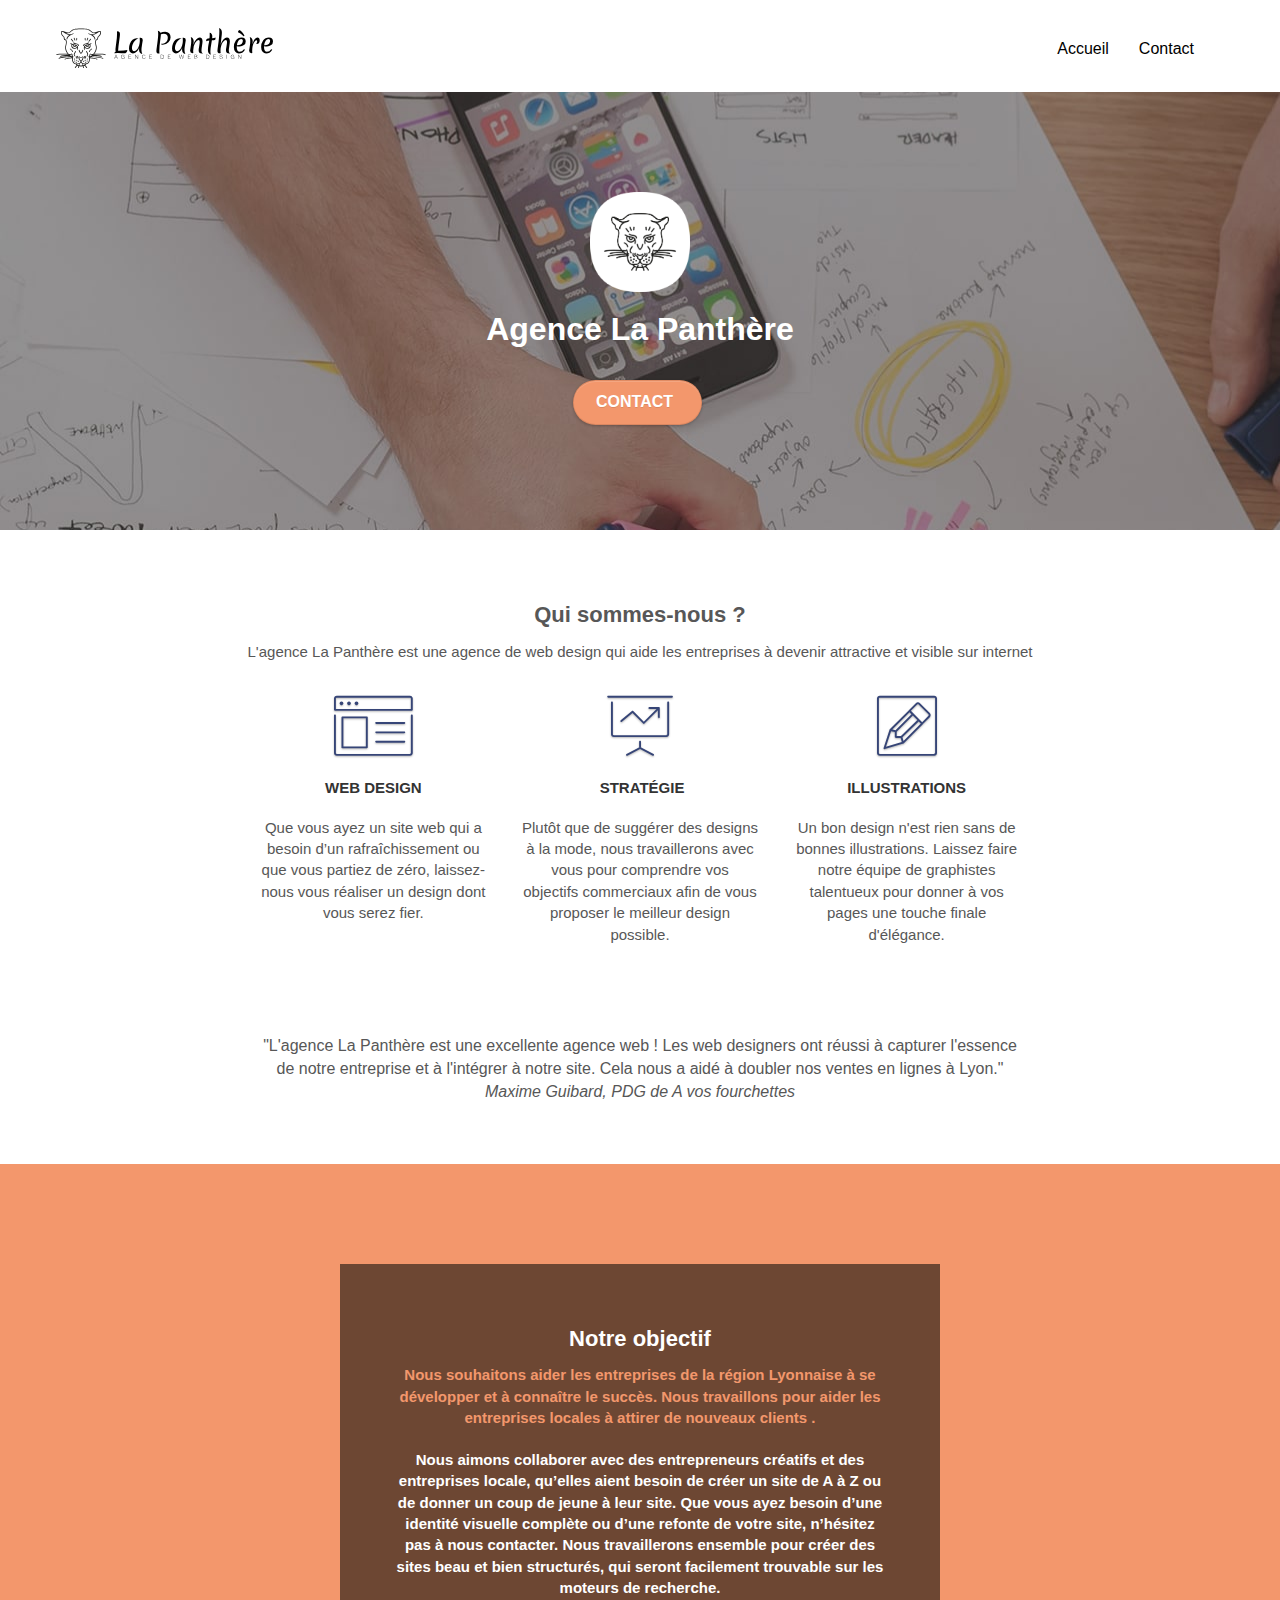
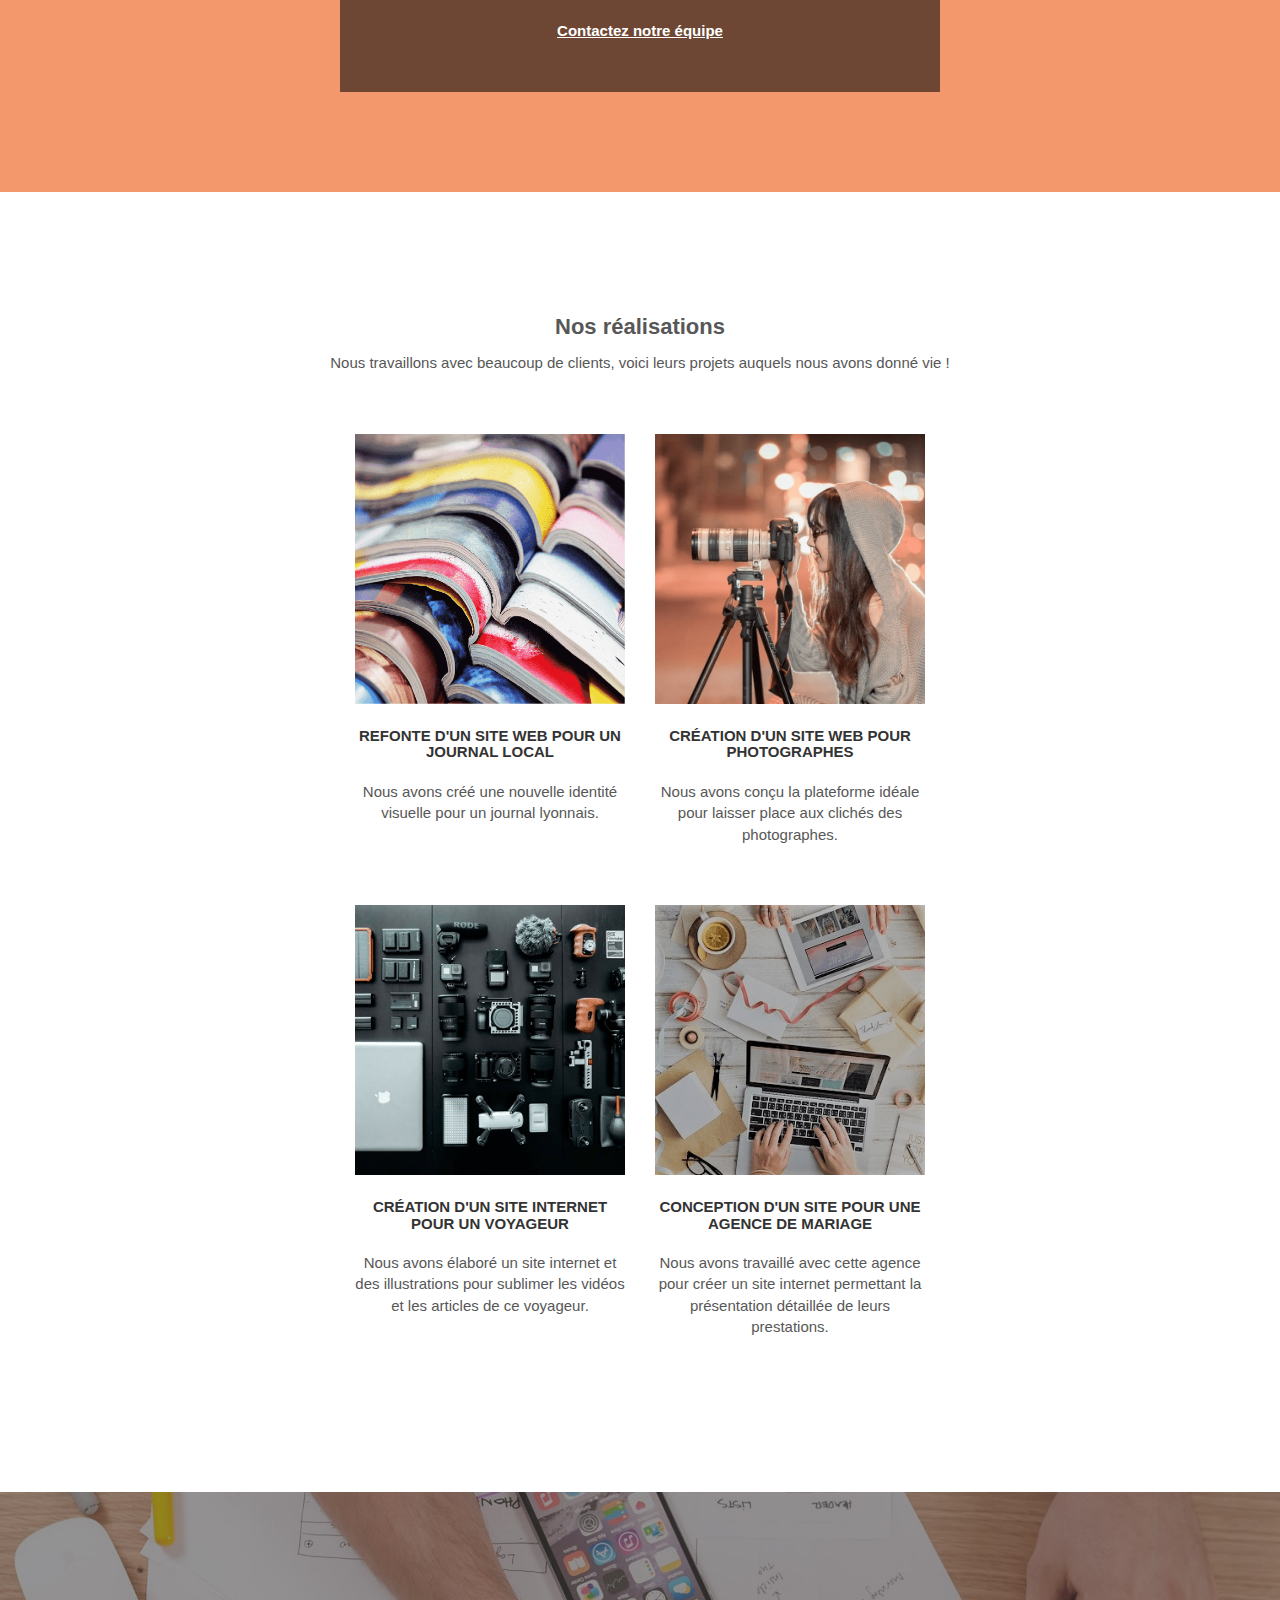
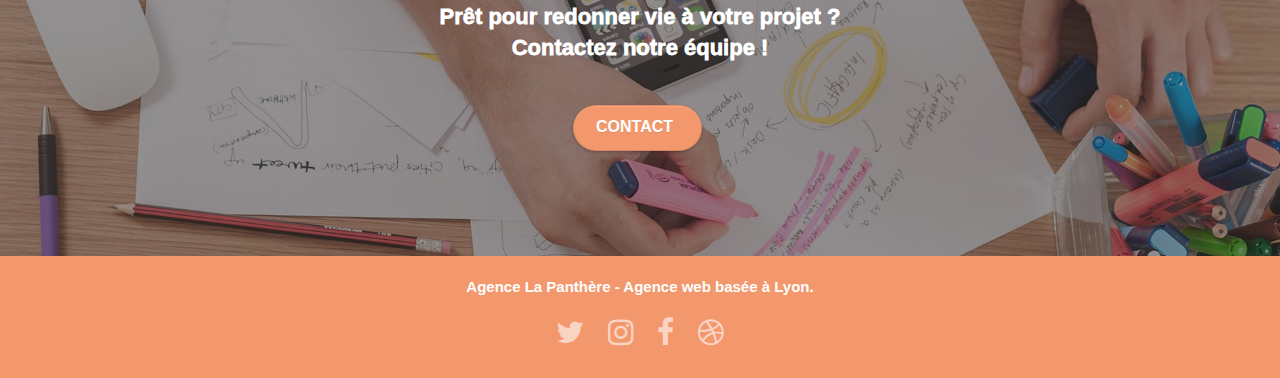
==== commit 04fe2f62: "Add files via upload" ====
--- a/index.html
+++ b/index.html
@@ -164,7 +164,7 @@
 		</div>
 		<div class="row tight-width-whitespace portfolio-row">
 			<div class="col-sm-6">
-				<a href="#" data-lightbox="img/1.jpg" data-gallery-id="gallery-1" data-caption="Refonte d'un site web pour un journal local" data-frame="snapshot-lb"><img src="img/1.jpg" alt="Refonte site web journal" class="img-responsive portfolio-thumb" /></a>
+				<a href="#" data-lightbox="img/1.jpg" data-gallery-id="gallery-1" data-caption="Refonte d'un site web pour un journal local" data-frame="snapshot-lb"><img src="img/1.png" alt="Refonte site web journal" class="img-responsive portfolio-thumb" /></a>
 				<h3 class="mg-md text-center">
 					Refonte d'un site web pour un journal local
 				</h3>
@@ -173,7 +173,7 @@
 				</p>
 			</div>
 			<div class="col-sm-6">
-				<a href="#" data-lightbox="img/2.jpg" data-gallery-id="gallery-1" data-caption="Création d'un site web pour photographes" data-frame="snapshot-lb"><img src="img/2.jpg" class="img-responsive portfolio-thumb" alt="Création d'un site web pour photographes" /></a>
+				<a href="#" data-lightbox="img/2.jpg" data-gallery-id="gallery-1" data-caption="Création d'un site web pour photographes" data-frame="snapshot-lb"><img src="img/2.png" class="img-responsive portfolio-thumb" alt="Création d'un site web pour photographes" /></a>
 				<h3 class="mg-md text-center">
 					Création d'un site web pour photographes
 				</h3>
@@ -184,7 +184,7 @@
 		</div>
 		<div class="row tight-width-whitespace portfolio-row">
 			<div class="col-sm-6">
-				<a href="#" data-lightbox="img/3.bmp" data-gallery-id="gallery-1" data-caption="Création d'un site internet pour un voyageur" data-frame="snapshot-lb"><img src="img/3.bmp" class="img-responsive portfolio-thumb" alt="Création d'un site web pour voyageur"/></a>
+				<a href="#" data-lightbox="img/3.bmp" data-gallery-id="gallery-1" data-caption="Création d'un site internet pour un voyageur" data-frame="snapshot-lb"><img src="img/3.png" class="img-responsive portfolio-thumb" alt="Création d'un site web pour voyageur"/></a>
 				<h3 class="mg-md text-center">
 					Création d'un site internet pour un voyageur
 				</h3>
@@ -193,7 +193,7 @@
 				</p>
 			</div>
 			<div class="col-sm-6">
-				<a href="#" data-lightbox="img/4.bmp" data-gallery-id="gallery-1" data-caption="Conception d'un site pour une agence de mariage" data-frame="snapshot-lb"><img src="img/4.bmp" class="img-responsive portfolio-thumb" alt="Création d'un site web pour agence de mariage" /></a>
+				<a href="#" data-lightbox="img/4.bmp" data-gallery-id="gallery-1" data-caption="Conception d'un site pour une agence de mariage" data-frame="snapshot-lb"><img src="img/4.png" class="img-responsive portfolio-thumb" alt="Création d'un site web pour agence de mariage" /></a>
 				<h3 class="mg-md text-center">
 					Conception d'un site pour une agence de mariage
 				</h3>
